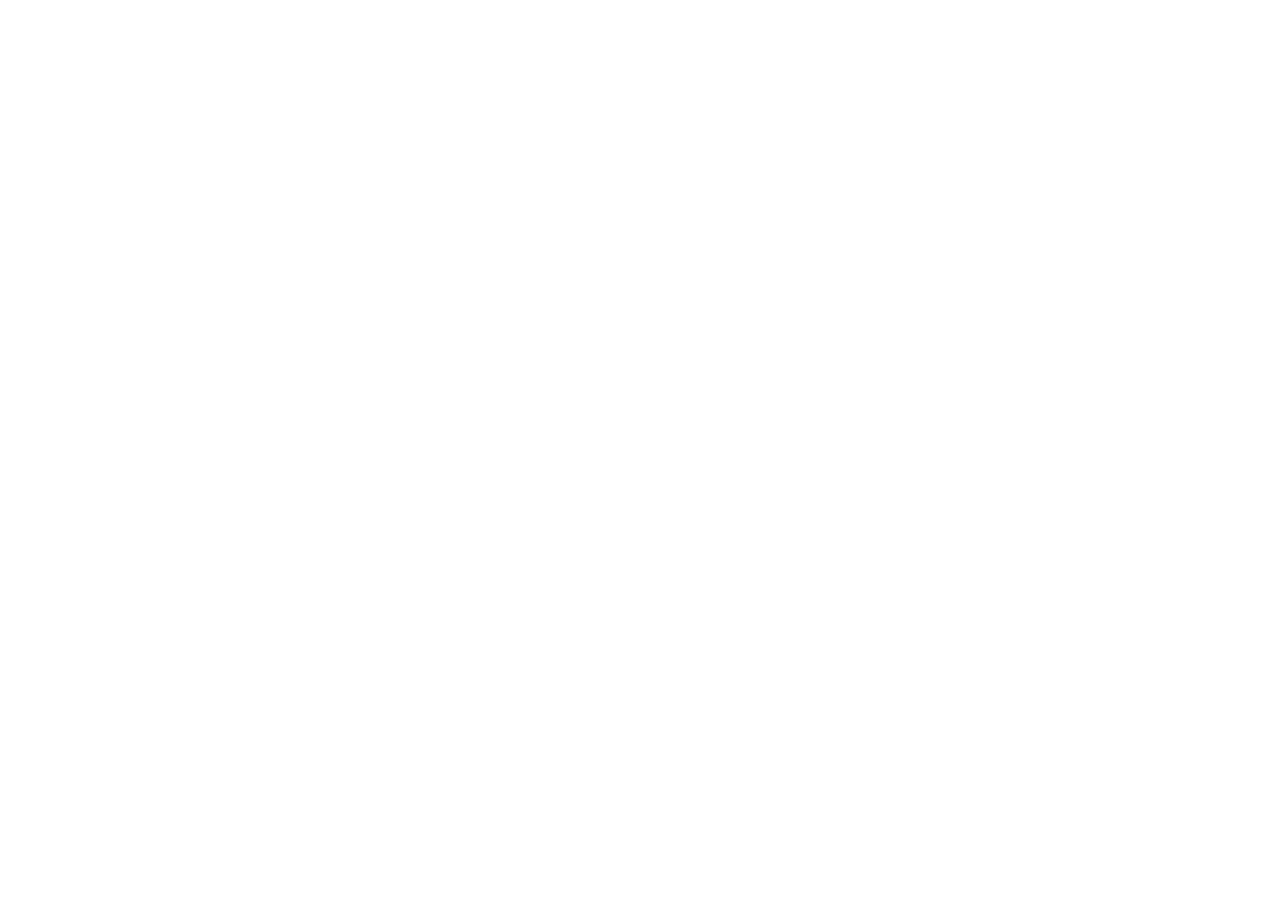
==== about.html @ 2b074020 "Made all less files & index.html file. Semantically marking up html for landing page" ====
<!DOCTYPE html>
<html lang="en">
  <head>
    <meta charset="UTF-8" />
    <meta name="viewport" content="width=device-width, initial-scale=1.0" />
    <meta http-equiv="X-UA-Compatible" content="ie=edge" />
    <title>Document</title>
  </head>
  <body></body>
</html>
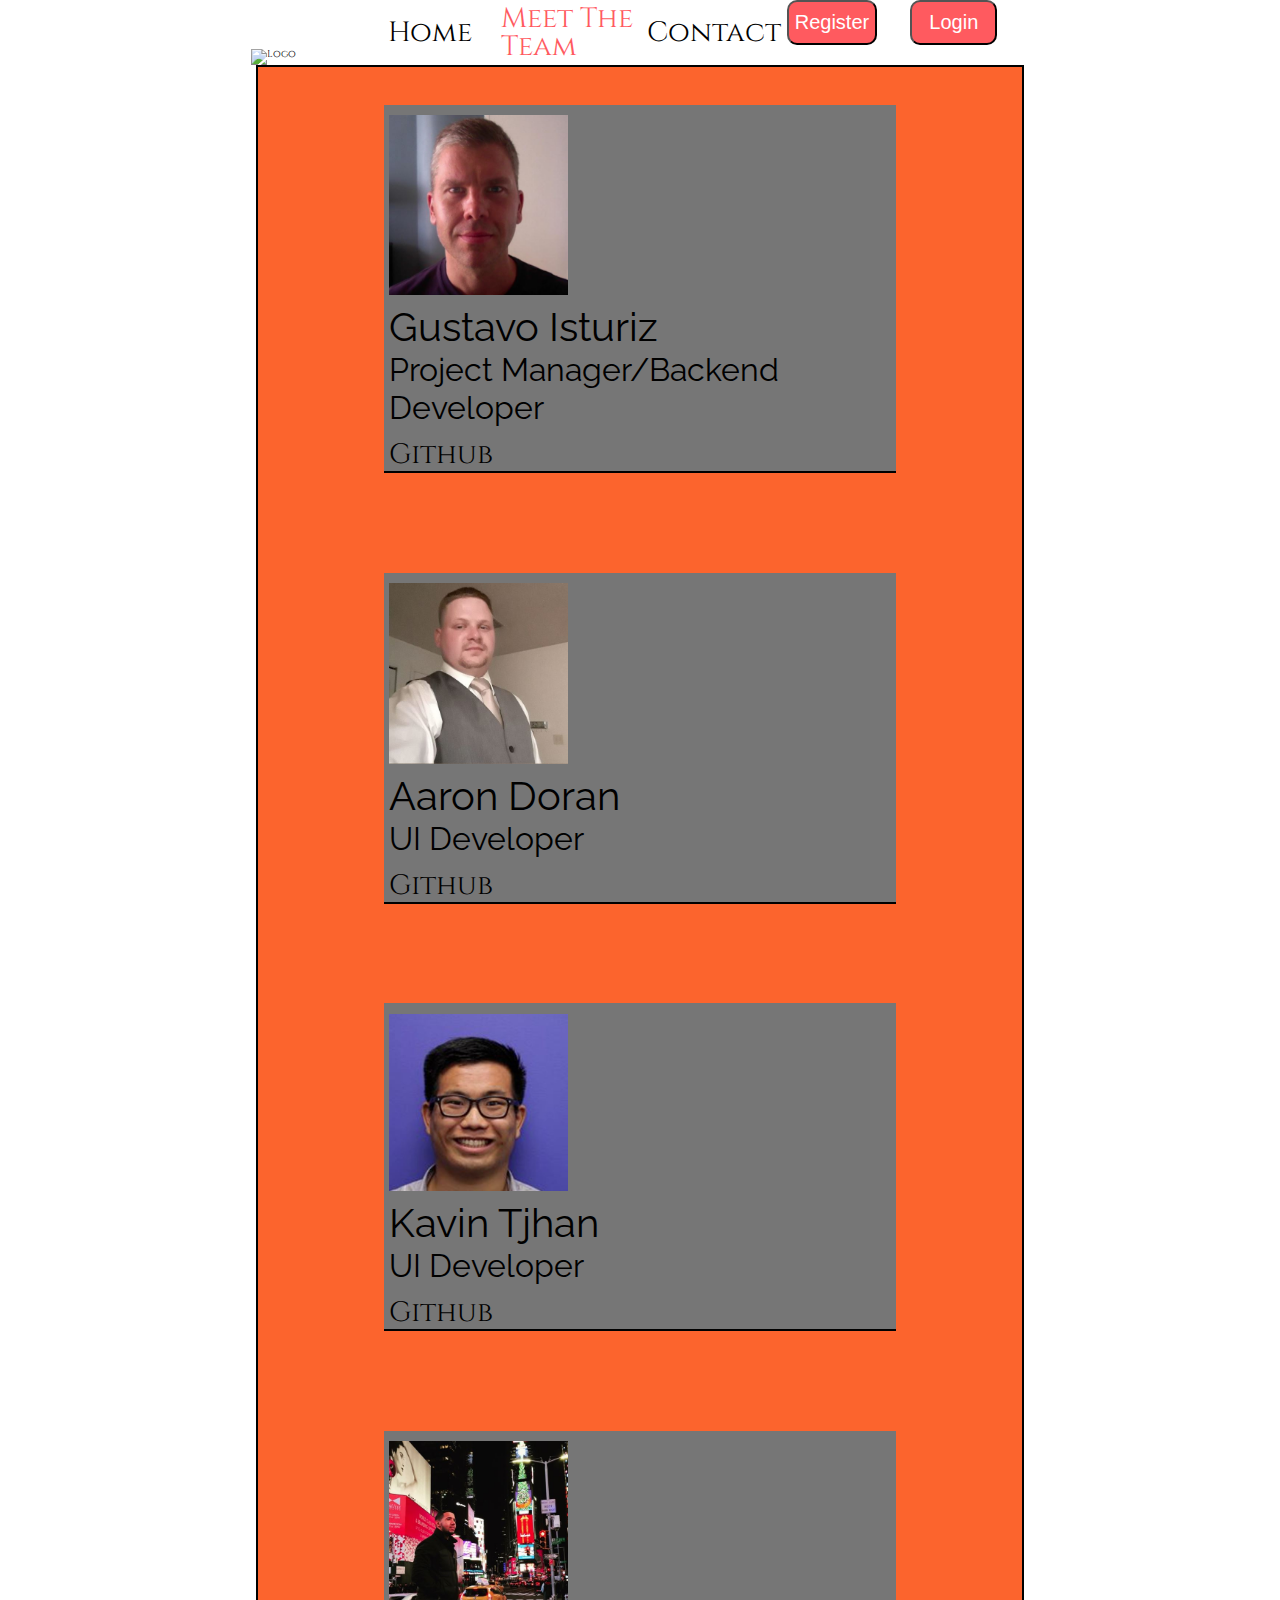
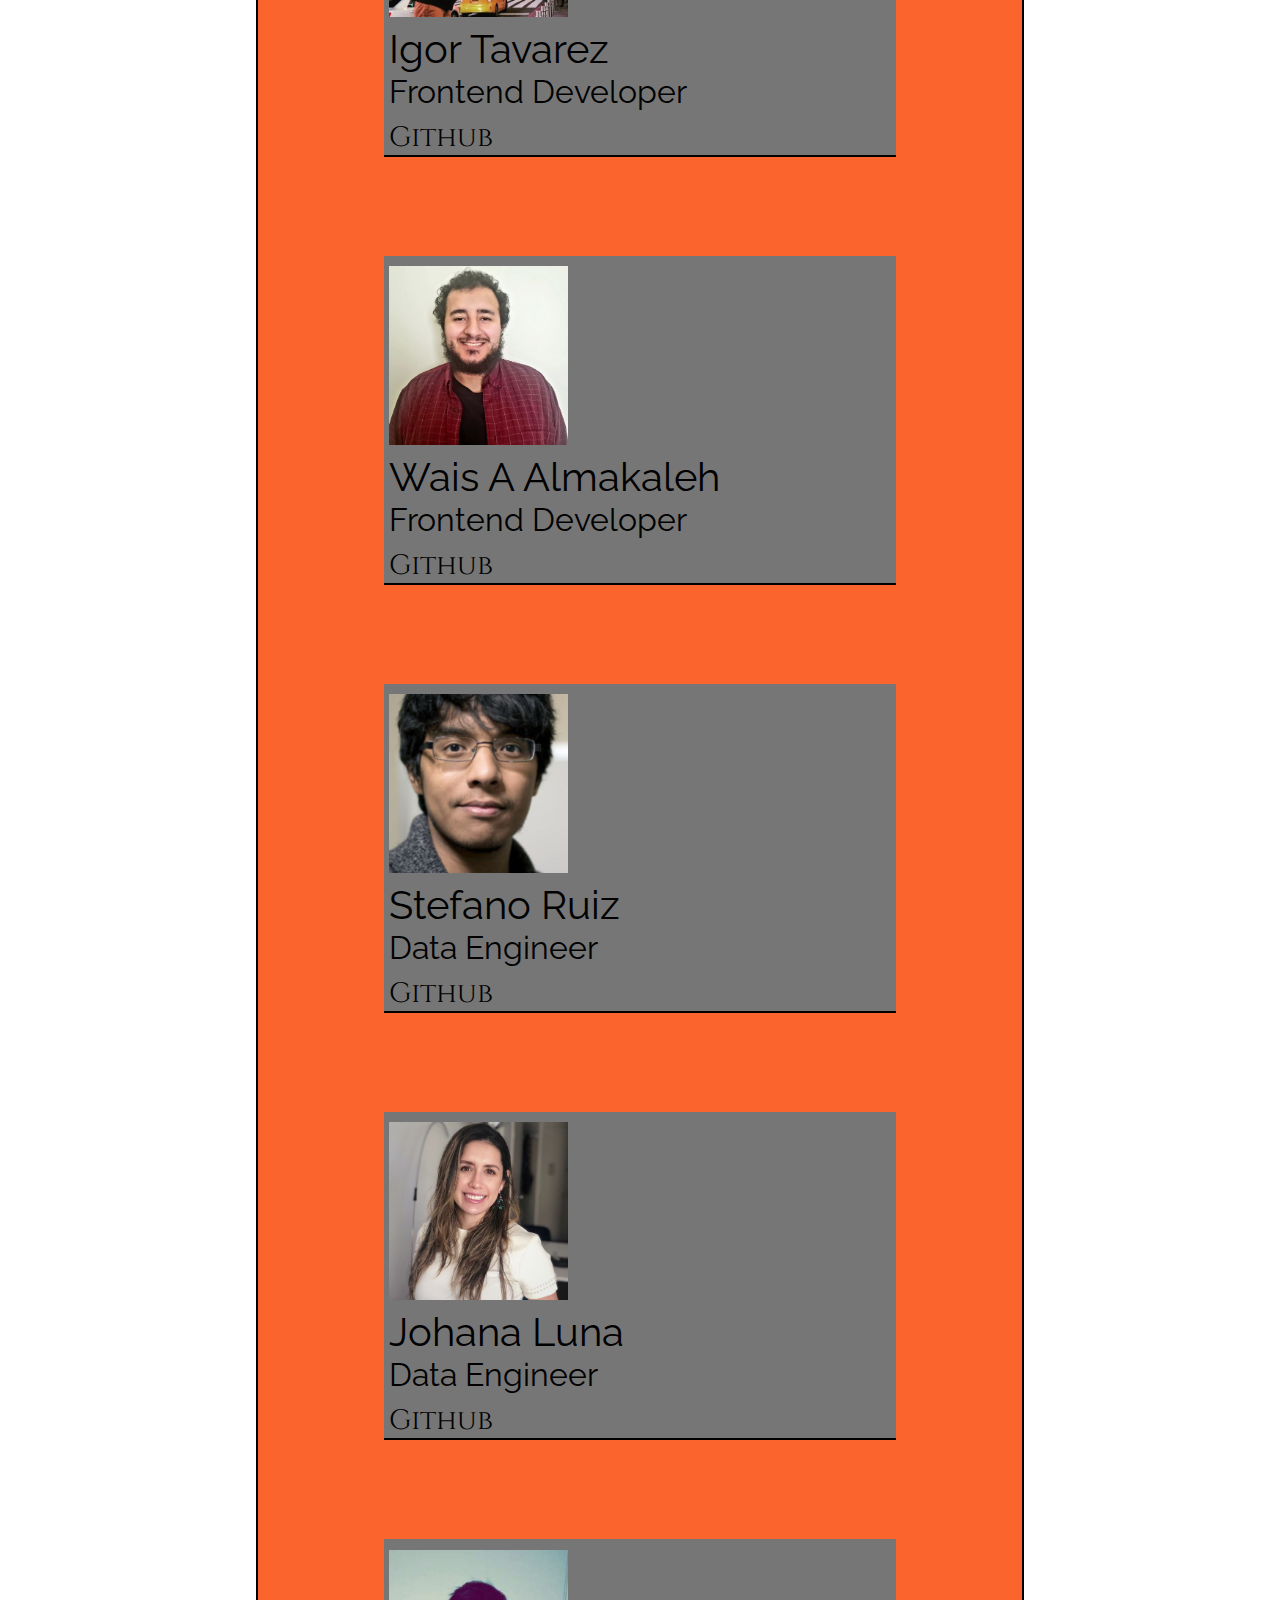
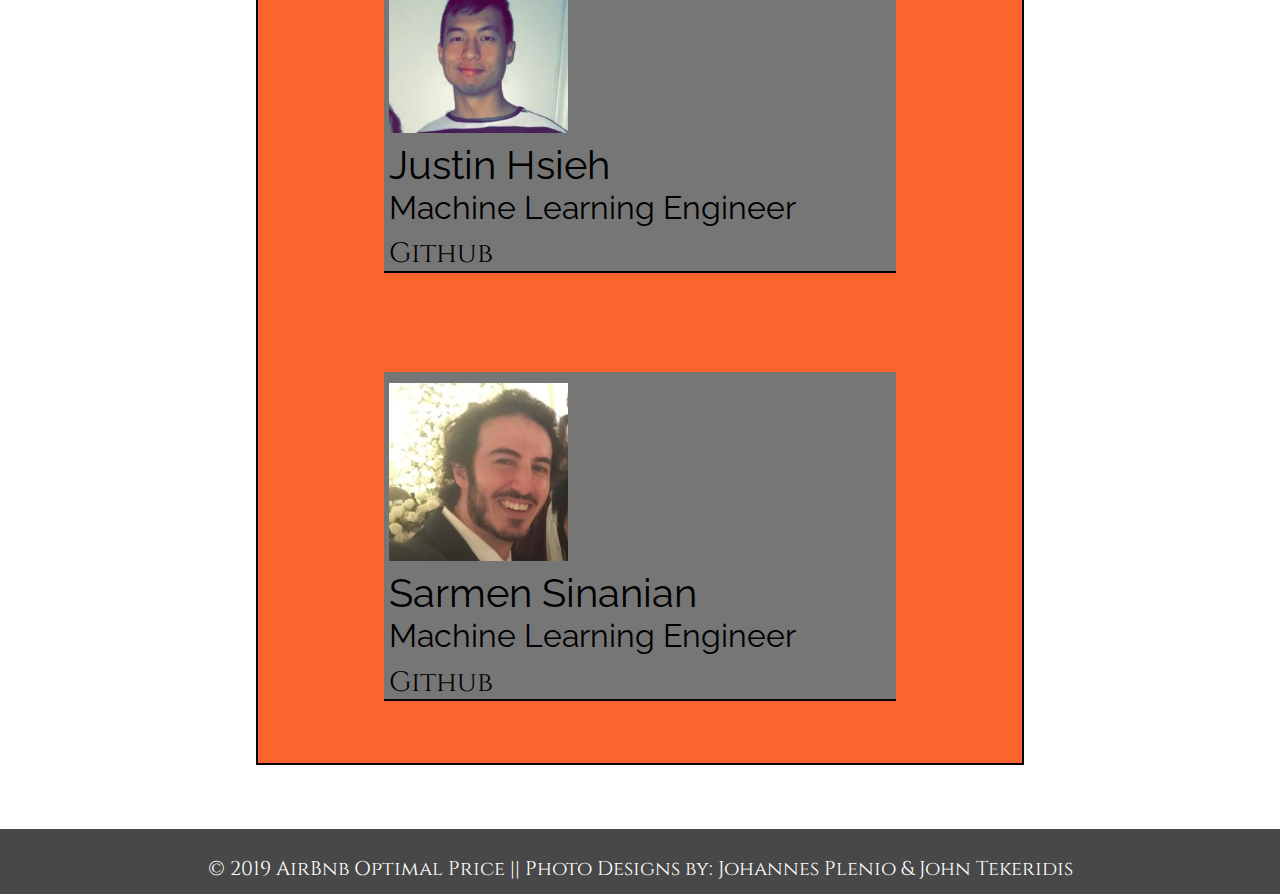
==== commit de7b6ab8: "Finished all pages and styling for pages. Need to do media and get link path from front end for butt" ====
--- a/about.html
+++ b/about.html
@@ -4,7 +4,94 @@
     <meta charset="UTF-8" />
     <meta name="viewport" content="width=device-width, initial-scale=1.0" />
     <meta http-equiv="X-UA-Compatible" content="ie=edge" />
-    <title>Document</title>
+    <script
+      src="https://kit.fontawesome.com/daae417bf2.js"
+      crossorigin="anonymous"
+    ></script>
+    <link
+      href="https://fonts.googleapis.com/css?family=Cinzel|Raleway&display=swap"
+      rel="stylesheet"
+    />
+    <link rel="stylesheet" href="/css/index.css" />
+    <title>Meet The Team</title>
   </head>
-  <body></body>
+  <body>
+    <section class="heading">
+      <div class="logo">
+        <img src="/img/AirBnbLogo.JPG" alt="Logo" class="logoPic" />
+      </div>
+      <nav class="topNav">
+        <a href=".">Home</a>
+        <a class="active" href="about.html">Meet The Team</a>
+        <a href=".contact">Contact</a>
+        <button class="register">Register</button>
+        <button class="login">Login</button>
+      </nav>
+    </section>
+    <section class="team">
+      <div>
+        <img src="/img/profile1.JPG" alt="Project Manager" />
+        <h1>Gustavo Isturiz</h1>
+        <h2>Project Manager/Backend Developer</h2>
+        <i class="fab fa-github" href="https://github.com/gisturiz">Github</i>
+      </div>
+      <div>
+        <img src="/img/profile9.JPG" alt="UI Dev" />
+        <h1>Aaron Doran</h1>
+        <h2>UI Developer</h2>
+        <i class="fab fa-github" href="https://github.com/AJWD92">Github</i>
+      </div>
+      <div>
+        <img src="/img/profile4.JPG" alt="UI Dev" />
+        <h1>Kavin Tjhan</h1>
+        <h2>UI Developer</h2>
+        <i class="fab fa-github" href="https://github.com/ktjhan">Github</i>
+      </div>
+      <div>
+        <img src="/img/profile2.JPG" alt="Frontend Dev" />
+        <h1>Igor Tavarez</h1>
+        <h2>Frontend Developer</h2>
+        <i class="fab fa-github" href="https://github.com/itava0">Github</i>
+      </div>
+      <div>
+        <img src="/img/profile6.JPG" alt="Frontend Dev" />
+        <h1>Wais A Almakaleh</h1>
+        <h2>Frontend Developer</h2>
+        <i class="fab fa-github" href="https://github.com/Wais-A">Github</i>
+      </div>
+      <div>
+        <img src="/img/profile8.JPG" alt="Data Engineer" />
+        <h1>Stefano Ruiz</h1>
+        <h2>Data Engineer</h2>
+        <i class="fab fa-github" href="https://github.com/stefanoruiz"
+          >Github</i
+        >
+      </div>
+      <div>
+        <img src="/img/profile3.JPG" alt="Data Engineer" />
+        <h1>Johana Luna</h1>
+        <h2>Data Engineer</h2>
+        <i class="fab fa-github" href="https://github.com/johanaluna">Github</i>
+      </div>
+      <div>
+        <img src="/img/profile7.JPG" alt="Machine Learning Engineer" />
+        <h1>Justin Hsieh</h1>
+        <h2>Machine Learning Engineer</h2>
+        <i class="fab fa-github" href="https://github.com/justin-hsieh"
+          >Github</i
+        >
+      </div>
+      <div>
+        <img src="/img/profile5.JPG" alt="Machine Learning Engineer" />
+        <h1>Sarmen Sinanian</h1>
+        <h2>Machine Learning Engineer</h2>
+        <i class="fab fa-github" href="https://github.com/SarmenSinanian"
+          >Github</i
+        >
+      </div>
+    </section>
+    <footer> 
+        <p>&#169 2019 AirBnb Optimal Price || Photo Designs by: Johannes Plenio & John Tekeridis</p>
+    </footer>
+  </body>
 </html>
--- a/css/index.css
+++ b/css/index.css
@@ -0,0 +1,479 @@
+/* http://meyerweb.com/eric/tools/css/reset/ 
+   v2.0 | 20110126
+   License: none (public domain)
+*/
+html,
+body,
+div,
+span,
+applet,
+object,
+iframe,
+h1,
+h2,
+h3,
+h4,
+h5,
+h6,
+p,
+blockquote,
+pre,
+a,
+abbr,
+acronym,
+address,
+big,
+cite,
+code,
+del,
+dfn,
+em,
+img,
+ins,
+kbd,
+q,
+s,
+samp,
+small,
+strike,
+strong,
+sub,
+sup,
+tt,
+var,
+b,
+u,
+i,
+center,
+dl,
+dt,
+dd,
+ol,
+ul,
+li,
+fieldset,
+form,
+label,
+legend,
+table,
+caption,
+tbody,
+tfoot,
+thead,
+tr,
+th,
+td,
+article,
+aside,
+canvas,
+details,
+embed,
+figure,
+figcaption,
+footer,
+header,
+hgroup,
+menu,
+nav,
+output,
+ruby,
+section,
+summary,
+time,
+mark,
+audio,
+video {
+  margin: 0;
+  padding: 0;
+  border: 0;
+  font-size: 100%;
+  font: inherit;
+  vertical-align: baseline;
+}
+/* HTML5 display-role reset for older browsers */
+article,
+aside,
+details,
+figcaption,
+figure,
+footer,
+header,
+hgroup,
+menu,
+nav,
+section {
+  display: block;
+}
+body {
+  line-height: 1;
+}
+ol,
+ul {
+  list-style: none;
+}
+blockquote,
+q {
+  quotes: none;
+}
+blockquote:before,
+blockquote:after,
+q:before,
+q:after {
+  content: '';
+  content: none;
+}
+table {
+  border-collapse: collapse;
+  border-spacing: 0;
+}
+* {
+  box-sizing: border-box;
+}
+html {
+  font-size: 62.5%;
+}
+html,
+body {
+  font-family: 'Cinzel', serif;
+}
+h1,
+h2,
+h3,
+h4,
+h5 {
+  font-family: 'Raleway', sans-serif;
+}
+h1 {
+  font-size: 4rem;
+}
+h2 {
+  font-size: 3.2rem;
+  padding-bottom: 10px;
+}
+h4 {
+  font-size: 2.5rem;
+  padding-bottom: 10px;
+}
+p {
+  line-height: 1.5;
+  font-size: 1.6rem;
+  padding-bottom: 10px;
+}
+img {
+  max-width: 100%;
+  height: auto;
+}
+.container {
+  max-width: 800px;
+  width: 100%;
+  margin: 0 auto;
+}
+.heading {
+  max-width: 100%;
+  display: flex;
+}
+.heading .logo {
+  width: 28%;
+  display: flex;
+  justify-content: flex-end;
+  align-items: flex-end;
+}
+.heading .logo .logoPic {
+  width: 30%;
+}
+.heading .topNav {
+  width: 50%;
+  display: flex;
+  align-items: center;
+  justify-content: center;
+  margin-right: 3.5%;
+}
+.heading .topNav a {
+  display: flex;
+  width: 25%;
+  font-size: 2.8rem;
+  color: #000;
+  text-decoration: none;
+  align-items: center;
+  justify-content: center;
+}
+.heading .topNav .active {
+  color: #ff5a5f;
+}
+.heading .topNav button {
+  display: block;
+  background-color: #ff5a5f;
+  margin: 0 1px 20px;
+  cursor: pointer;
+  width: 15%;
+  height: 45px;
+  font-size: 2rem;
+  border-radius: 10px;
+  color: #fff;
+}
+.heading .topNav button:hover {
+  display: block;
+  background-color: #00a699;
+  margin: 0 1px 20px;
+  cursor: pointer;
+  width: 15%;
+  height: 45px;
+  font-size: 2rem;
+  border-radius: 10px;
+  color: #000;
+}
+.heading .topNav .register {
+  margin-right: 5%;
+}
+.heading .topNav .register:hover {
+  margin-right: 5%;
+}
+footer {
+  width: 100%;
+  display: flex;
+  background: #484848;
+  padding: 2% 0 0;
+  justify-content: center;
+}
+footer p {
+  font-size: 2rem;
+  color: #fff;
+}
+.bgImg {
+  display: flex;
+  flex-direction: column;
+  justify-content: flex-end;
+  align-items: center;
+  width: 80vw;
+  height: 80vh;
+  margin: 0 auto;
+  background-image: url(/img/bgImage.jpg);
+  background-repeat: no-repeat;
+}
+.bgImg h2 {
+  font-size: 3.6rem;
+  color: #fff;
+}
+.bgImg p {
+  font-size: 2.4rem;
+  color: #fff;
+}
+.bgImg button {
+  z-index: 100;
+  display: block;
+  background-color: #ff5a5f;
+  margin: 0 1px 20px;
+  cursor: pointer;
+  width: 40%;
+  height: 45px;
+  font-size: 2rem;
+  border-radius: 10px;
+  color: #fff;
+}
+.bgImg button:hover {
+  display: block;
+  background-color: #00a699;
+  margin: 0 1px 20px;
+  cursor: pointer;
+  width: 40%;
+  height: 45px;
+  font-size: 2rem;
+  border-radius: 10px;
+  color: #000;
+}
+.searchBar {
+  width: 80vw;
+  padding: 10% 10% 10%;
+  margin: 25px auto;
+  display: flex;
+  border-bottom: 2px solid #000;
+}
+.searchBar div {
+  display: flex;
+  width: 90%;
+  margin: 1% 1% 1%;
+  flex-direction: column;
+  font-size: 1.8rem;
+}
+.searchBar .where {
+  width: 30%;
+}
+.searchBar .when {
+  width: 20%;
+}
+.searchBar .how {
+  width: 15%;
+}
+.searchBar input {
+  font-size: 2rem;
+  width: 100%;
+}
+.searchBar button {
+  display: block;
+  background-color: #ff5a5f;
+  margin: 0 1px 20px;
+  cursor: pointer;
+  width: 15%;
+  height: 45px;
+  font-size: 2rem;
+  border-radius: 10px;
+  color: #fff;
+  margin: 1.5% 2% 0;
+  flex-direction: row;
+}
+.searchBar button:hover {
+  display: block;
+  background-color: #00a699;
+  margin: 0 1px 20px;
+  cursor: pointer;
+  width: 15%;
+  height: 45px;
+  font-size: 2rem;
+  border-radius: 10px;
+  color: #000;
+  margin: 1.5% 2% 0;
+}
+.review {
+  width: 80vw;
+  display: flex;
+  margin: 0 auto;
+}
+.review .reviewPhoto {
+  width: 50%;
+}
+.review h2 {
+  font-size: 3.2rem;
+  margin: 2% 0 2%;
+}
+.review h3 {
+  font-size: 2.4rem;
+  margin-bottom: 2%;
+}
+.review p {
+  font-size: 1.8rem;
+  width: 54%;
+}
+.testimonial {
+  width: 80vw;
+  display: flex;
+  margin: 0 auto;
+  border-top: 2px solid #000;
+  border-bottom: 2px solid #000;
+  flex-wrap: wrap;
+}
+.testimonial .one {
+  width: 90%;
+  display: flex;
+  align-items: flex-start;
+  flex-direction: column;
+  margin: 1% 5% 1%;
+  padding: 5% 0 5%;
+}
+.testimonial .one img {
+  width: 20%;
+  border-radius: 50%;
+}
+.testimonial .one h2 {
+  width: 60%;
+  margin-top: -8%;
+  margin-left: 22%;
+}
+.testimonial .one p {
+  width: 30%;
+  margin-left: 22%;
+}
+.testimonial .two {
+  width: 90%;
+  display: flex;
+  align-items: flex-end;
+  margin: 1% 0% 1%;
+  padding: 5% 0 5%;
+  flex-direction: column;
+}
+.testimonial .two img {
+  width: 20%;
+  border-radius: 50%;
+}
+.testimonial .two h2 {
+  width: 30%;
+  margin-top: -8%;
+  margin-right: 18.25%;
+}
+.testimonial .two p {
+  width: 30%;
+  margin-right: 18%;
+}
+.testimonial .three {
+  width: 90%;
+  display: flex;
+  align-items: flex-start;
+  flex-direction: column;
+  margin: 1% 5% 1%;
+  padding: 5% 0 5%;
+}
+.testimonial .three img {
+  width: 20%;
+  border-radius: 50%;
+}
+.testimonial .three h2 {
+  width: 60%;
+  margin-top: -8%;
+  margin-left: 22%;
+}
+.testimonial .three p {
+  width: 30%;
+  margin-left: 22%;
+}
+.testimonial img {
+  width: 40%;
+}
+#contact {
+  width: 80vw;
+  font-size: 2rem;
+  margin: 2% auto 5%;
+  line-height: 2;
+}
+#contact a {
+  text-decoration: none;
+  color: #00a699;
+}
+#contact a:hover {
+  text-decoration: none;
+  color: #ff5a5f;
+}
+.team {
+  width: 60vw;
+  display: flex;
+  flex-direction: column;
+  justify-content: center;
+  align-items: center;
+  margin: 0 20% 5%;
+  border: 2px solid #000;
+  background-color: #fc642d;
+}
+.team div {
+  width: 40vw;
+  margin: 5% 0 8%;
+  border-bottom: 2px solid black;
+  background-color: #767676;
+  line-height: 1.2;
+}
+.team div h1 {
+  margin-left: 1%;
+}
+.team div h2 {
+  margin-left: 1%;
+}
+.team img {
+  width: 35%;
+  margin: 2% 1% 1%;
+}
+.team i {
+  font-size: 2.8rem;
+  cursor: pointer;
+  margin-bottom: 2%;
+  margin-left: 1%;
+}
+.team i:hover {
+  color: #ff5a5f;
+}
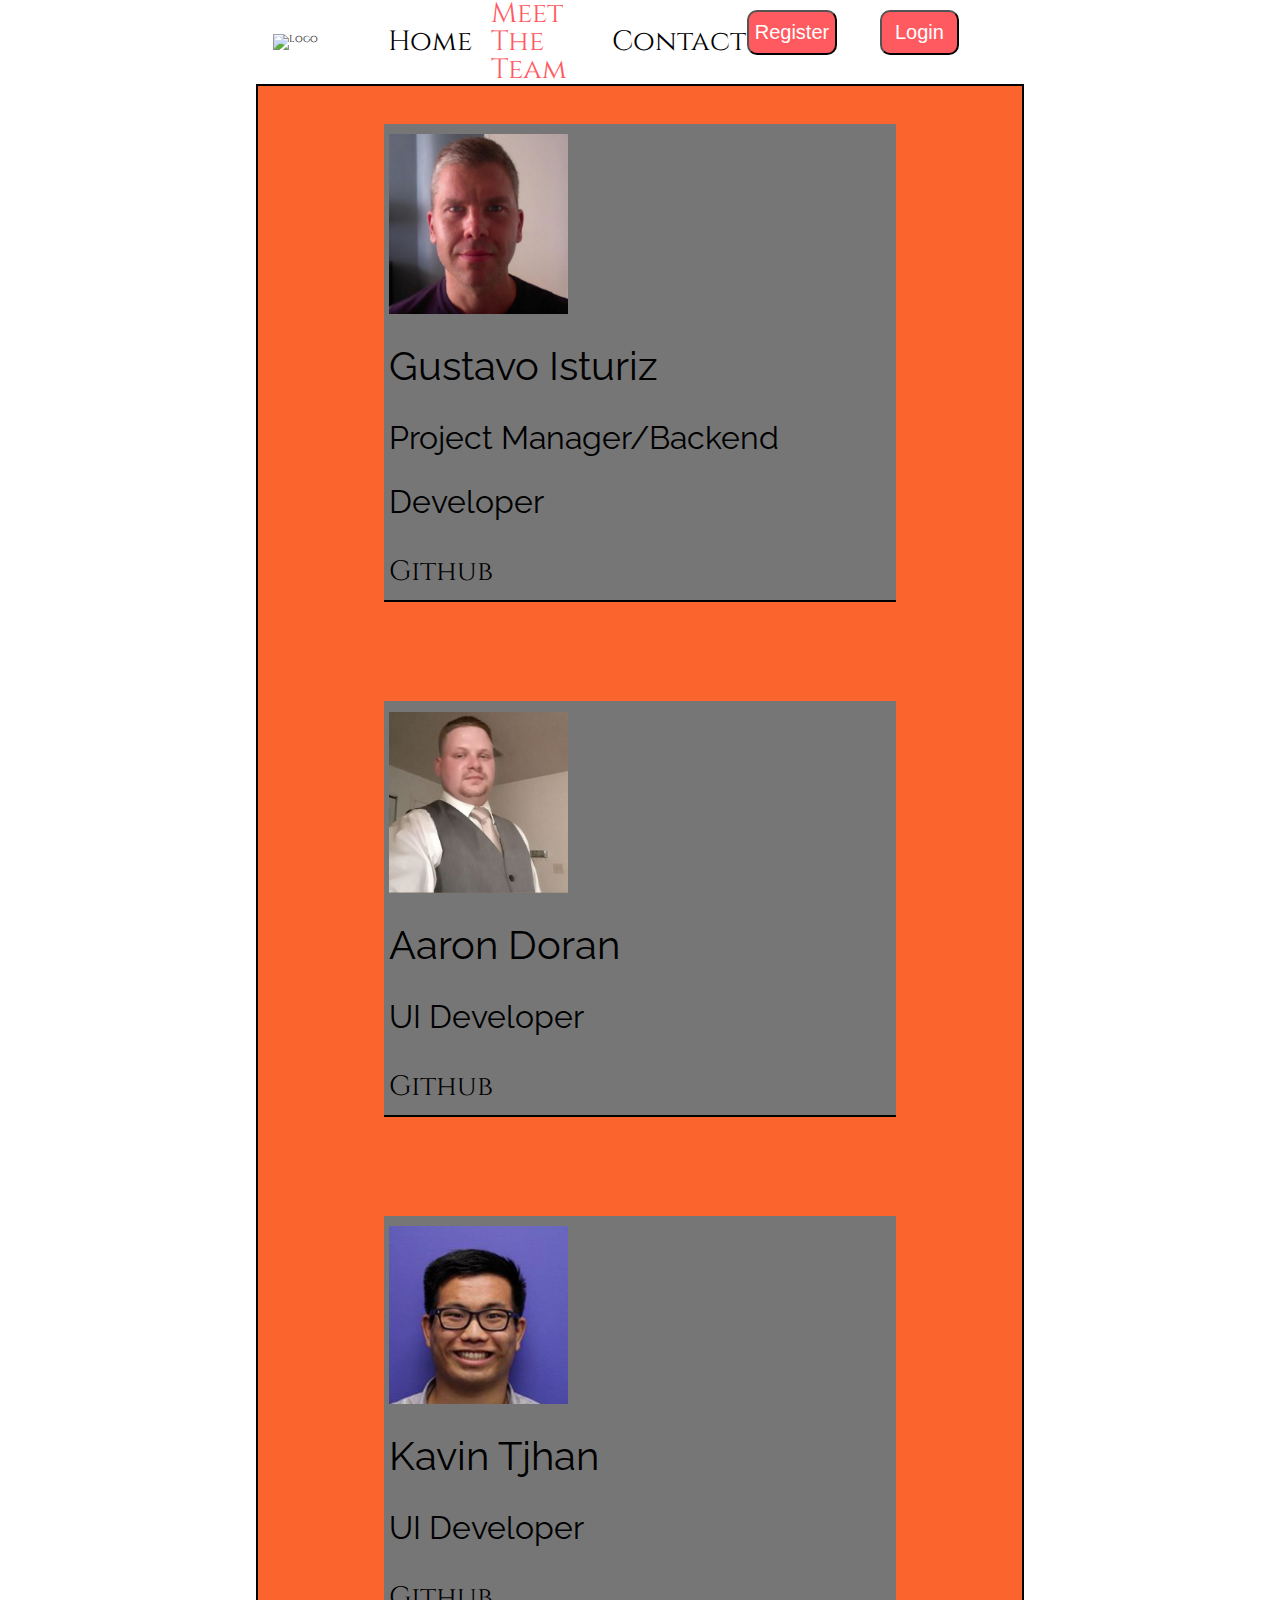
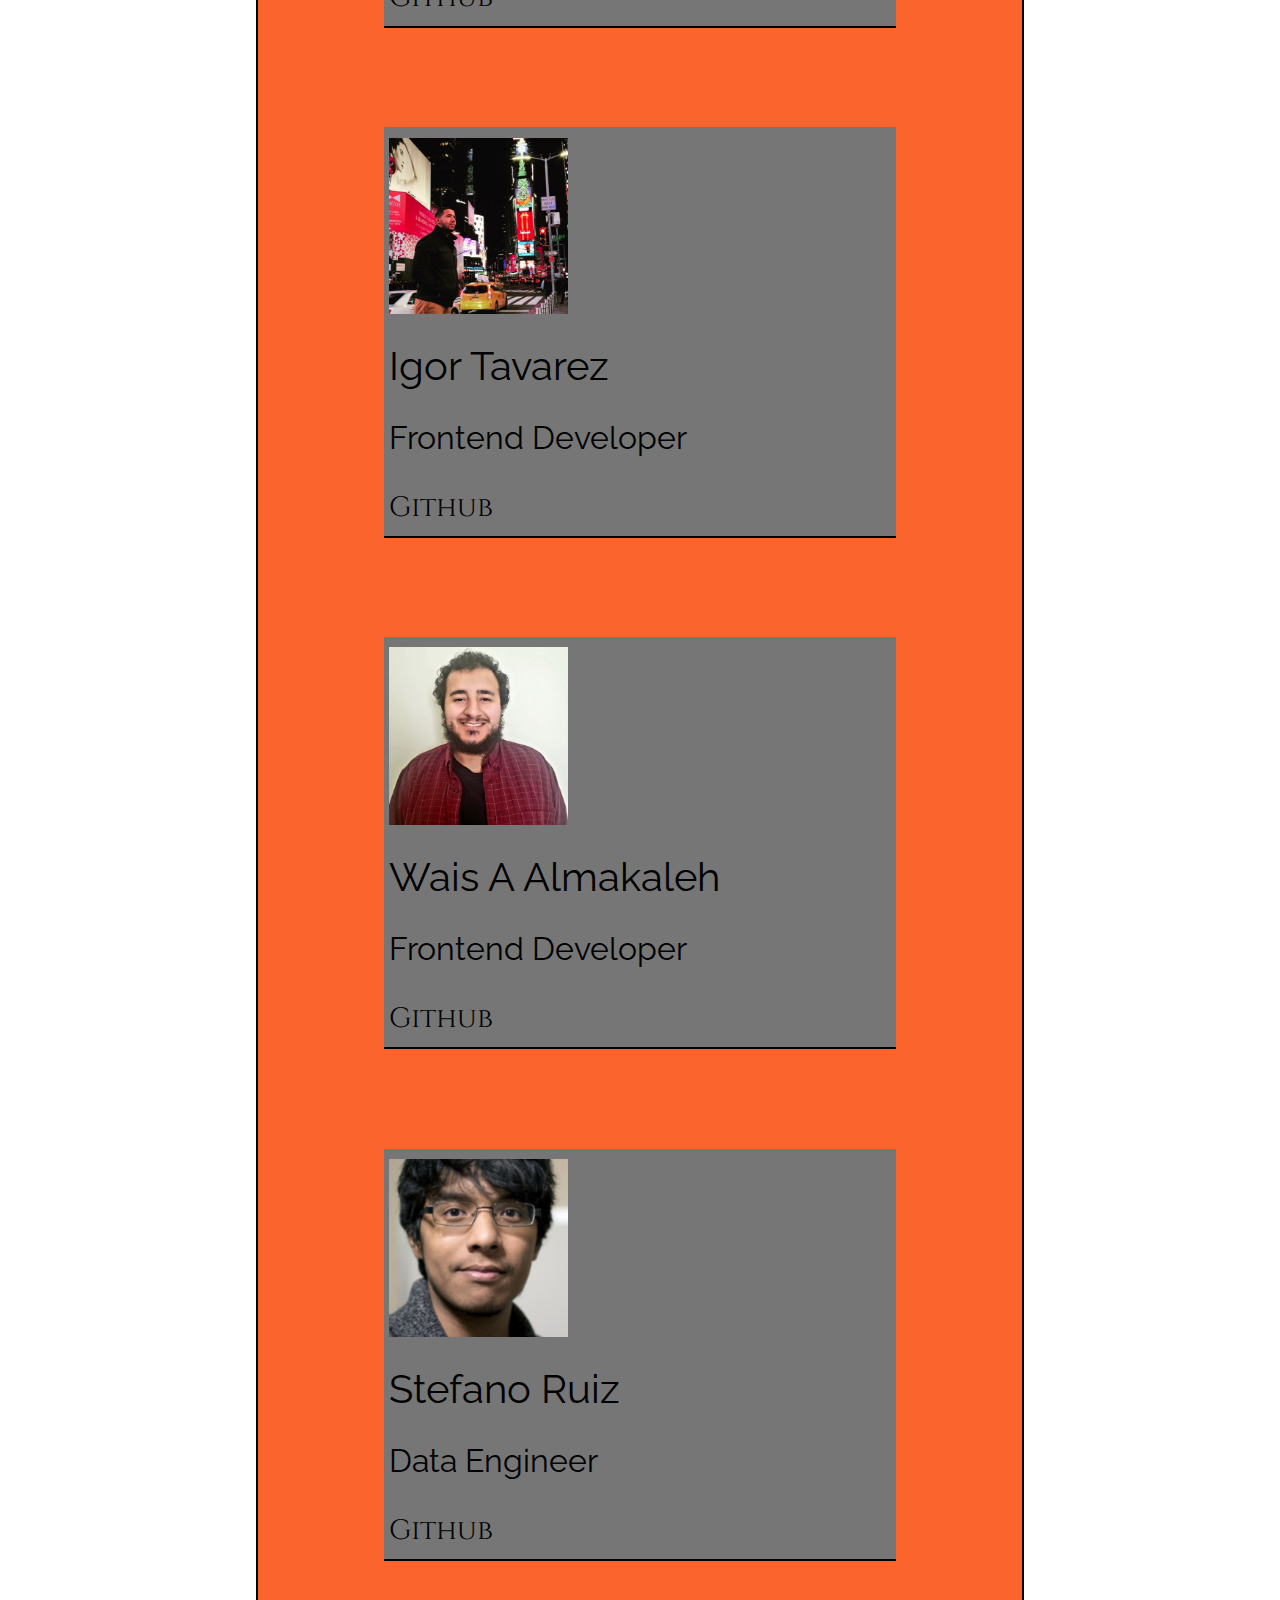
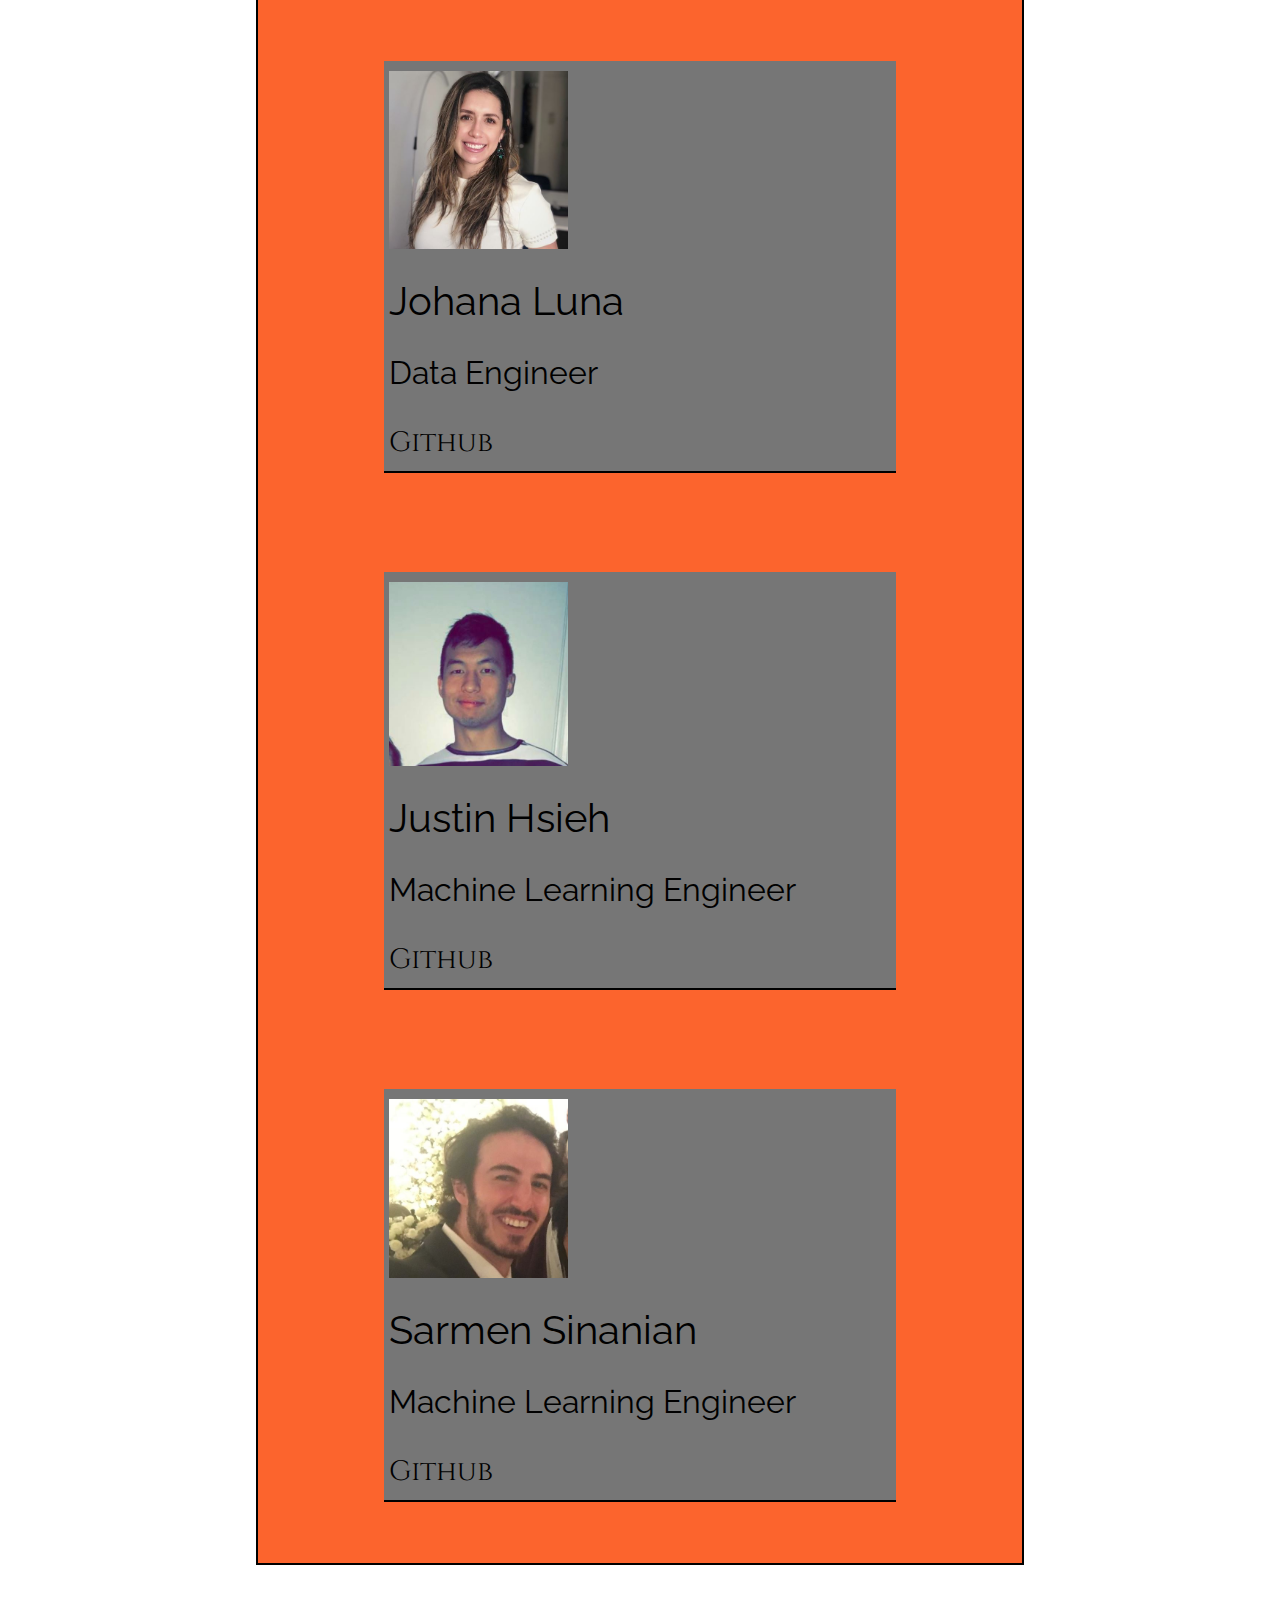
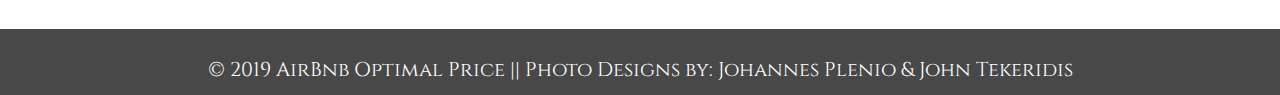
==== commit 40a2926c: "Finished all media queries. Completed home page and about us page. Need links from frontend for butt" ====
--- a/about.html
+++ b/about.html
@@ -17,10 +17,11 @@
   </head>
   <body>
     <section class="heading">
-      <div class="logo">
-        <img src="/img/AirBnbLogo.JPG" alt="Logo" class="logoPic" />
-      </div>
-      <nav class="topNav">
+      
+      <nav class="topNavAbout">
+          <div class="logo">
+              <img src="/img/AirBnbLogo.JPG" alt="Logo" class="logoPic" />
+            </div>
         <a href=".">Home</a>
         <a class="active" href="about.html">Meet The Team</a>
         <a href=".contact">Contact</a>
--- a/css/index.css
+++ b/css/index.css
@@ -169,8 +169,13 @@
   margin: 0 auto;
 }
 .heading {
-  max-width: 100%;
-  display: flex;
+  width: 100%;
+  display: flex;
+}
+@media (max-width: 500px) {
+  .heading {
+    width: 75%;
+  }
 }
 .heading .logo {
   width: 28%;
@@ -181,12 +186,25 @@
 .heading .logo .logoPic {
   width: 30%;
 }
+@media (max-width: 500px) {
+  .heading .logo .logoPic {
+    display: none;
+  }
+}
 .heading .topNav {
-  width: 50%;
+  width: 60%;
   display: flex;
   align-items: center;
   justify-content: center;
-  margin-right: 3.5%;
+}
+@media (max-width: 500px) {
+  .heading .topNav {
+    width: 90%;
+    flex-direction: column;
+    justify-content: center;
+    align-items: center;
+    margin: 0 auto;
+  }
 }
 .heading .topNav a {
   display: flex;
@@ -197,6 +215,14 @@
   align-items: center;
   justify-content: center;
 }
+@media (max-width: 500px) {
+  .heading .topNav a {
+    font-size: 1.8rem;
+    line-height: 2;
+    width: 58%;
+    margin: 0 auto;
+  }
+}
 .heading .topNav .active {
   color: #ff5a5f;
 }
@@ -222,11 +248,119 @@
   border-radius: 10px;
   color: #000;
 }
+@media (max-width: 500px) {
+  .heading .topNav button {
+    width: 50%;
+  }
+}
 .heading .topNav .register {
   margin-right: 5%;
 }
 .heading .topNav .register:hover {
   margin-right: 5%;
+}
+@media (max-width: 500px) {
+  .heading .topNav .register {
+    margin: 2% auto;
+  }
+}
+.heading {
+  width: 100%;
+  display: flex;
+}
+@media (max-width: 500px) {
+  .heading {
+    width: 75%;
+  }
+}
+.heading .logo {
+  width: 50%;
+  display: flex;
+  justify-content: flex-end;
+  align-items: flex-end;
+}
+.heading .logo .logoPic {
+  width: 40%;
+  align-items: center;
+}
+@media (max-width: 500px) {
+  .heading .logo .logoPic {
+    display: none;
+  }
+}
+.heading .topNavAbout {
+  width: 65%;
+  display: flex;
+  align-items: center;
+  justify-content: center;
+  margin-left: 10%;
+}
+@media (max-width: 500px) {
+  .heading .topNavAbout {
+    width: 98%;
+    flex-direction: column;
+    justify-content: center;
+    align-items: center;
+    margin-left: 35.5%;
+  }
+}
+.heading .topNavAbout a {
+  display: flex;
+  width: 25%;
+  font-size: 2.8rem;
+  color: #000;
+  text-decoration: none;
+  align-items: center;
+  justify-content: center;
+}
+@media (max-width: 500px) {
+  .heading .topNavAbout a {
+    font-size: 1.8rem;
+    line-height: 2;
+    width: 58%;
+    margin: 0 auto;
+  }
+}
+.heading .topNavAbout .active {
+  color: #ff5a5f;
+}
+.heading .topNavAbout button {
+  display: block;
+  background-color: #ff5a5f;
+  margin: 0 1px 20px;
+  cursor: pointer;
+  width: 15%;
+  height: 45px;
+  font-size: 2rem;
+  border-radius: 10px;
+  color: #fff;
+}
+.heading .topNavAbout button:hover {
+  display: block;
+  background-color: #00a699;
+  margin: 0 1px 20px;
+  cursor: pointer;
+  width: 15%;
+  height: 45px;
+  font-size: 2rem;
+  border-radius: 10px;
+  color: #000;
+}
+@media (max-width: 500px) {
+  .heading .topNavAbout button {
+    width: 50%;
+  }
+}
+.heading .topNavAbout .register {
+  margin-right: 5%;
+}
+.heading .topNavAbout .register:hover {
+  margin-right: 5%;
+}
+@media (max-width: 500px) {
+  .heading .topNavAbout .register {
+    margin: 2% auto;
+  }
 }
 footer {
   width: 100%;
@@ -238,6 +372,11 @@
 footer p {
   font-size: 2rem;
   color: #fff;
+}
+@media (max-width: 500px) {
+  footer p {
+    font-size: 1.4rem;
+  }
 }
 .bgImg {
   display: flex;
@@ -250,13 +389,32 @@
   background-image: url(/img/bgImage.jpg);
   background-repeat: no-repeat;
 }
+@media (max-width: 500px) {
+  .bgImg {
+    width: 90vw;
+    height: 70vh;
+    background-position-x: center;
+    background-position-y: center;
+  }
+}
 .bgImg h2 {
   font-size: 3.6rem;
   color: #fff;
 }
+@media (max-width: 500px) {
+  .bgImg h2 {
+    font-size: 2.8rem;
+  }
+}
 .bgImg p {
   font-size: 2.4rem;
   color: #fff;
+}
+@media (max-width: 500px) {
+  .bgImg p {
+    width: 60%;
+    font-size: 1.8rem;
+  }
 }
 .bgImg button {
   z-index: 100;
@@ -288,6 +446,11 @@
   display: flex;
   border-bottom: 2px solid #000;
 }
+@media (max-width: 500px) {
+  .searchBar {
+    flex-direction: column;
+  }
+}
 .searchBar div {
   display: flex;
   width: 90%;
@@ -298,11 +461,26 @@
 .searchBar .where {
   width: 30%;
 }
+@media (max-width: 500px) {
+  .searchBar .where {
+    width: 70%;
+  }
+}
 .searchBar .when {
   width: 20%;
 }
+@media (max-width: 500px) {
+  .searchBar .when {
+    width: 70%;
+  }
+}
 .searchBar .how {
   width: 15%;
+}
+@media (max-width: 500px) {
+  .searchBar .how {
+    width: 70%;
+  }
 }
 .searchBar input {
   font-size: 2rem;
@@ -321,6 +499,11 @@
   margin: 1.5% 2% 0;
   flex-direction: row;
 }
+@media (max-width: 500px) {
+  .searchBar button {
+    width: 50%;
+  }
+}
 .searchBar button:hover {
   display: block;
   background-color: #00a699;
@@ -338,6 +521,11 @@
   display: flex;
   margin: 0 auto;
 }
+@media (max-width: 500px) {
+  .review {
+    flex-direction: column;
+  }
+}
 .review .reviewPhoto {
   width: 50%;
 }
@@ -345,13 +533,28 @@
   font-size: 3.2rem;
   margin: 2% 0 2%;
 }
+@media (max-width: 500px) {
+  .review h2 {
+    font-size: 2.4rem;
+  }
+}
 .review h3 {
   font-size: 2.4rem;
   margin-bottom: 2%;
 }
+@media (max-width: 500px) {
+  .review h3 {
+    font-size: 1.8rem;
+  }
+}
 .review p {
   font-size: 1.8rem;
   width: 54%;
+}
+@media (max-width: 500px) {
+  .review p {
+    font-size: 1.4rem;
+  }
 }
 .testimonial {
   width: 80vw;
@@ -361,6 +564,11 @@
   border-bottom: 2px solid #000;
   flex-wrap: wrap;
 }
+@media (max-width: 500px) {
+  .testimonial {
+    width: 90vw;
+  }
+}
 .testimonial .one {
   width: 90%;
   display: flex;
@@ -373,14 +581,33 @@
   width: 20%;
   border-radius: 50%;
 }
+@media (max-width: 500px) {
+  .testimonial .one img {
+    width: 40%;
+  }
+}
 .testimonial .one h2 {
   width: 60%;
   margin-top: -8%;
   margin-left: 22%;
 }
+@media (max-width: 500px) {
+  .testimonial .one h2 {
+    font-size: 2.8rem;
+    margin-top: -15%;
+    margin-left: 42%;
+  }
+}
 .testimonial .one p {
   width: 30%;
   margin-left: 22%;
+}
+@media (max-width: 500px) {
+  .testimonial .one p {
+    font-size: 1.6rem;
+    width: 75%;
+    margin-left: 42%;
+  }
 }
 .testimonial .two {
   width: 90%;
@@ -394,14 +621,35 @@
   width: 20%;
   border-radius: 50%;
 }
+@media (max-width: 500px) {
+  .testimonial .two img {
+    width: 40%;
+  }
+}
 .testimonial .two h2 {
   width: 30%;
   margin-top: -8%;
   margin-right: 18.25%;
 }
+@media (max-width: 500px) {
+  .testimonial .two h2 {
+    font-size: 2.8rem;
+    margin-top: -15%;
+    margin-right: 65%;
+    justify-content: flex-end;
+    align-items: flex-end;
+  }
+}
 .testimonial .two p {
   width: 30%;
   margin-right: 18%;
+}
+@media (max-width: 500px) {
+  .testimonial .two p {
+    font-size: 1.6rem;
+    width: 75%;
+    margin-right: 20%;
+  }
 }
 .testimonial .three {
   width: 90%;
@@ -415,14 +663,33 @@
   width: 20%;
   border-radius: 50%;
 }
+@media (max-width: 500px) {
+  .testimonial .three img {
+    width: 40%;
+  }
+}
 .testimonial .three h2 {
   width: 60%;
   margin-top: -8%;
   margin-left: 22%;
 }
+@media (max-width: 500px) {
+  .testimonial .three h2 {
+    font-size: 2.8rem;
+    margin-top: -15%;
+    margin-left: 42%;
+  }
+}
 .testimonial .three p {
   width: 30%;
   margin-left: 22%;
+}
+@media (max-width: 500px) {
+  .testimonial .three p {
+    font-size: 1.6rem;
+    width: 75%;
+    margin-left: 42%;
+  }
 }
 .testimonial img {
   width: 40%;
@@ -451,12 +718,25 @@
   border: 2px solid #000;
   background-color: #fc642d;
 }
+@media (max-width: 500px) {
+  .team {
+    width: 90vw;
+    margin: 0 auto;
+    justify-content: center;
+    align-items: center;
+  }
+}
 .team div {
   width: 40vw;
   margin: 5% 0 8%;
   border-bottom: 2px solid black;
   background-color: #767676;
-  line-height: 1.2;
+  line-height: 2;
+}
+@media (max-width: 500px) {
+  .team div {
+    width: 70vw;
+  }
 }
 .team div h1 {
   margin-left: 1%;
@@ -468,6 +748,11 @@
   width: 35%;
   margin: 2% 1% 1%;
 }
+@media (max-width: 500px) {
+  .team img {
+    width: 50%;
+  }
+}
 .team i {
   font-size: 2.8rem;
   cursor: pointer;
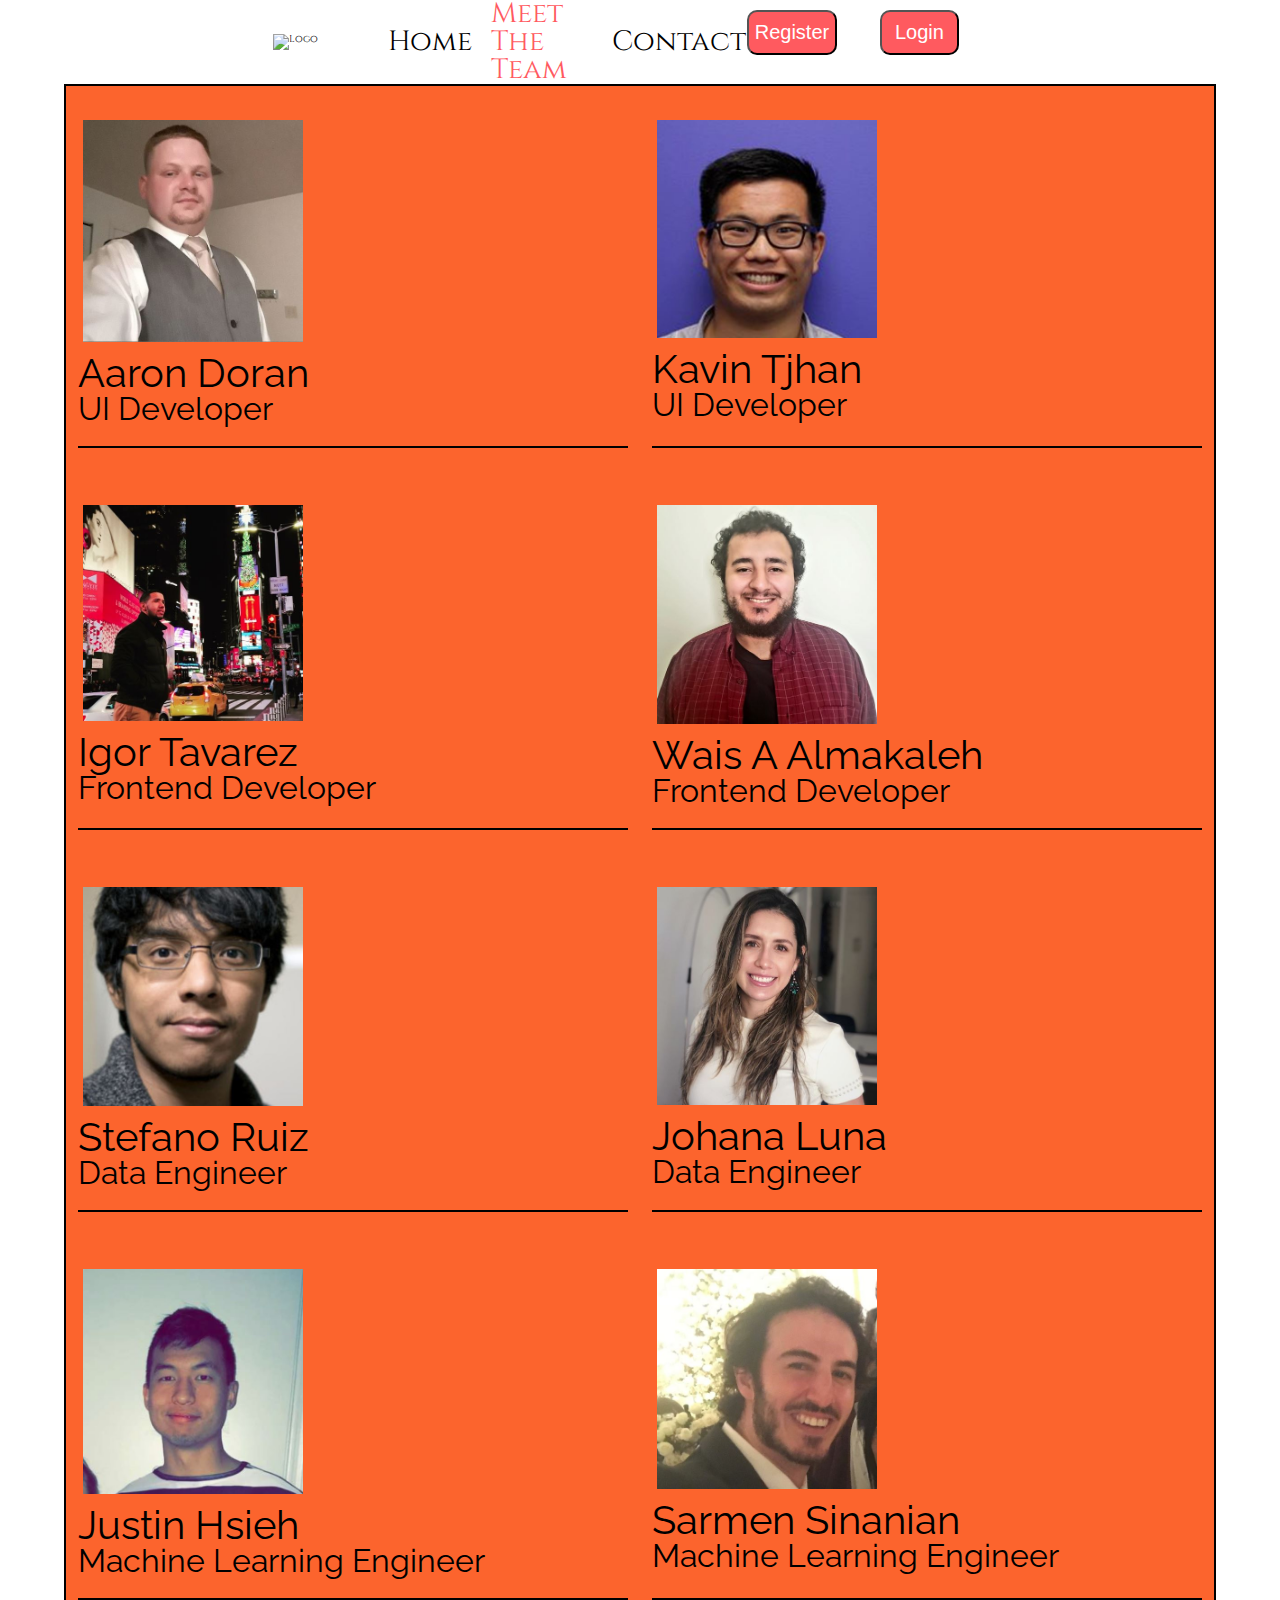
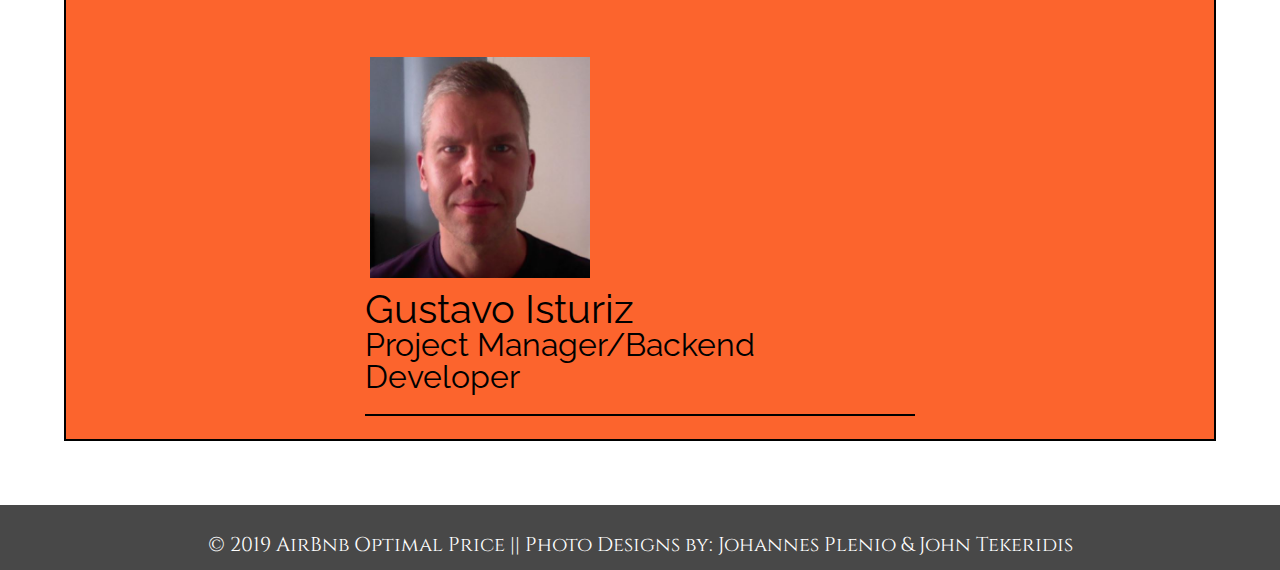
==== commit d0f7e84a: "Finished all layouts with media queries. Added actual content to the home page instead of lorem text" ====
--- a/about.html
+++ b/about.html
@@ -16,7 +16,7 @@
     <title>Meet The Team</title>
   </head>
   <body>
-    <section class="heading">
+    <section class="headingAbout">
       
       <nav class="topNavAbout">
           <div class="logo">
@@ -30,65 +30,65 @@
       </nav>
     </section>
     <section class="team">
-      <div>
-        <img src="/img/profile1.JPG" alt="Project Manager" />
-        <h1>Gustavo Isturiz</h1>
-        <h2>Project Manager/Backend Developer</h2>
-        <i class="fab fa-github" href="https://github.com/gisturiz">Github</i>
-      </div>
-      <div>
+      
+      <div class="teamBox">
         <img src="/img/profile9.JPG" alt="UI Dev" />
         <h1>Aaron Doran</h1>
         <h2>UI Developer</h2>
-        <i class="fab fa-github" href="https://github.com/AJWD92">Github</i>
+        <i class="fab fa-github" href="https://github.com/AJWD92"></i>
       </div>
-      <div>
+      <div class="teamBox">
         <img src="/img/profile4.JPG" alt="UI Dev" />
         <h1>Kavin Tjhan</h1>
         <h2>UI Developer</h2>
-        <i class="fab fa-github" href="https://github.com/ktjhan">Github</i>
+        <i class="fab fa-github" href="https://github.com/ktjhan"></i>
       </div>
-      <div>
+      <div class="teamBox">
         <img src="/img/profile2.JPG" alt="Frontend Dev" />
         <h1>Igor Tavarez</h1>
         <h2>Frontend Developer</h2>
-        <i class="fab fa-github" href="https://github.com/itava0">Github</i>
+        <i class="fab fa-github" href="https://github.com/itava0"></i>
       </div>
-      <div>
+      <div class="teamBox">
         <img src="/img/profile6.JPG" alt="Frontend Dev" />
         <h1>Wais A Almakaleh</h1>
         <h2>Frontend Developer</h2>
-        <i class="fab fa-github" href="https://github.com/Wais-A">Github</i>
+        <i class="fab fa-github" href="https://github.com/Wais-A"></i>
       </div>
-      <div>
+      <div class="teamBox">
         <img src="/img/profile8.JPG" alt="Data Engineer" />
         <h1>Stefano Ruiz</h1>
         <h2>Data Engineer</h2>
         <i class="fab fa-github" href="https://github.com/stefanoruiz"
-          >Github</i
+          ></i
         >
       </div>
-      <div>
+      <div class="teamBox">
         <img src="/img/profile3.JPG" alt="Data Engineer" />
         <h1>Johana Luna</h1>
         <h2>Data Engineer</h2>
-        <i class="fab fa-github" href="https://github.com/johanaluna">Github</i>
+        <i class="fab fa-github" href="https://github.com/johanaluna"></i>
       </div>
-      <div>
+      <div class="teamBox">
         <img src="/img/profile7.JPG" alt="Machine Learning Engineer" />
         <h1>Justin Hsieh</h1>
         <h2>Machine Learning Engineer</h2>
         <i class="fab fa-github" href="https://github.com/justin-hsieh"
-          >Github</i
+          ></i
         >
       </div>
-      <div>
+      <div class="teamBox">
         <img src="/img/profile5.JPG" alt="Machine Learning Engineer" />
         <h1>Sarmen Sinanian</h1>
         <h2>Machine Learning Engineer</h2>
         <i class="fab fa-github" href="https://github.com/SarmenSinanian"
-          >Github</i
-        >
+          ></i>
+      </div>
+      <div class="PM">
+        <img src="/img/profile1.JPG" alt="Project Manager" />
+        <h1>Gustavo Isturiz</h1>
+        <h2>Project Manager/Backend Developer</h2>
+        <i class="fab fa-github" href="https://github.com/gisturiz"></i>
       </div>
     </section>
     <footer> 
--- a/css/index.css
+++ b/css/index.css
@@ -174,17 +174,18 @@
 }
 @media (max-width: 500px) {
   .heading {
-    width: 75%;
+    width: 80%;
   }
 }
 .heading .logo {
-  width: 28%;
+  width: 25%;
   display: flex;
   justify-content: flex-end;
   align-items: flex-end;
 }
 .heading .logo .logoPic {
-  width: 30%;
+  width: 40%;
+  align-items: center;
 }
 @media (max-width: 500px) {
   .heading .logo .logoPic {
@@ -199,7 +200,7 @@
 }
 @media (max-width: 500px) {
   .heading .topNav {
-    width: 90%;
+    width: 98%;
     flex-direction: column;
     justify-content: center;
     align-items: center;
@@ -219,7 +220,7 @@
   .heading .topNav a {
     font-size: 1.8rem;
     line-height: 2;
-    width: 58%;
+    width: 60%;
     margin: 0 auto;
   }
 }
@@ -250,7 +251,7 @@
 }
 @media (max-width: 500px) {
   .heading .topNav button {
-    width: 50%;
+    width: 30%;
   }
 }
 .heading .topNav .register {
@@ -264,31 +265,31 @@
     margin: 2% auto;
   }
 }
-.heading {
+.headingAbout {
   width: 100%;
   display: flex;
 }
 @media (max-width: 500px) {
-  .heading {
+  .headingAbout {
     width: 75%;
   }
 }
-.heading .logo {
+.headingAbout .logo {
   width: 50%;
   display: flex;
   justify-content: flex-end;
   align-items: flex-end;
 }
-.heading .logo .logoPic {
+.headingAbout .logo .logoPic {
   width: 40%;
   align-items: center;
 }
 @media (max-width: 500px) {
-  .heading .logo .logoPic {
+  .headingAbout .logo .logoPic {
     display: none;
   }
 }
-.heading .topNavAbout {
+.headingAbout .topNavAbout {
   width: 65%;
   display: flex;
   align-items: center;
@@ -296,7 +297,7 @@
   margin-left: 10%;
 }
 @media (max-width: 500px) {
-  .heading .topNavAbout {
+  .headingAbout .topNavAbout {
     width: 98%;
     flex-direction: column;
     justify-content: center;
@@ -304,7 +305,7 @@
     margin-left: 35.5%;
   }
 }
-.heading .topNavAbout a {
+.headingAbout .topNavAbout a {
   display: flex;
   width: 25%;
   font-size: 2.8rem;
@@ -314,17 +315,17 @@
   justify-content: center;
 }
 @media (max-width: 500px) {
-  .heading .topNavAbout a {
+  .headingAbout .topNavAbout a {
     font-size: 1.8rem;
     line-height: 2;
     width: 58%;
     margin: 0 auto;
   }
 }
-.heading .topNavAbout .active {
+.headingAbout .topNavAbout .active {
   color: #ff5a5f;
 }
-.heading .topNavAbout button {
+.headingAbout .topNavAbout button {
   display: block;
   background-color: #ff5a5f;
   margin: 0 1px 20px;
@@ -335,7 +336,7 @@
   border-radius: 10px;
   color: #fff;
 }
-.heading .topNavAbout button:hover {
+.headingAbout .topNavAbout button:hover {
   display: block;
   background-color: #00a699;
   margin: 0 1px 20px;
@@ -347,18 +348,18 @@
   color: #000;
 }
 @media (max-width: 500px) {
-  .heading .topNavAbout button {
+  .headingAbout .topNavAbout button {
     width: 50%;
   }
 }
-.heading .topNavAbout .register {
+.headingAbout .topNavAbout .register {
   margin-right: 5%;
 }
-.heading .topNavAbout .register:hover {
+.headingAbout .topNavAbout .register:hover {
   margin-right: 5%;
 }
 @media (max-width: 500px) {
-  .heading .topNavAbout .register {
+  .headingAbout .topNavAbout .register {
     margin: 2% auto;
   }
 }
@@ -383,11 +384,13 @@
   flex-direction: column;
   justify-content: flex-end;
   align-items: center;
-  width: 80vw;
-  height: 80vh;
+  width: 90vw;
+  height: 100vh;
   margin: 0 auto;
   background-image: url(/img/bgImage.jpg);
   background-repeat: no-repeat;
+  background-position-x: center;
+  background-position-y: center;
 }
 @media (max-width: 500px) {
   .bgImg {
@@ -399,6 +402,7 @@
 }
 .bgImg h2 {
   font-size: 3.6rem;
+  margin: 1% auto;
   color: #fff;
 }
 @media (max-width: 500px) {
@@ -407,13 +411,14 @@
   }
 }
 .bgImg p {
+  width: 60%;
   font-size: 2.4rem;
-  color: #fff;
+  color: #faf0e6;
 }
 @media (max-width: 500px) {
   .bgImg p {
-    width: 60%;
-    font-size: 1.8rem;
+    width: 95%;
+    font-size: 1.4rem;
   }
 }
 .bgImg button {
@@ -519,19 +524,35 @@
 .review {
   width: 80vw;
   display: flex;
-  margin: 0 auto;
+  margin: 5% auto;
+}
+.review h2 {
+  width: 20vw;
+  display: flex;
+  justify-content: center;
+  align-items: center;
 }
 @media (max-width: 500px) {
   .review {
     flex-direction: column;
   }
 }
+@media (max-width: 500px) {
+  .review div {
+    display: flex;
+    flex-direction: column;
+    justify-content: center;
+    align-items: center;
+    margin: 5% auto;
+  }
+}
 .review .reviewPhoto {
   width: 50%;
+  margin: 2% auto;
 }
 .review h2 {
   font-size: 3.2rem;
-  margin: 2% 0 2%;
+  margin: 1% 0 2%;
 }
 @media (max-width: 500px) {
   .review h2 {
@@ -545,15 +566,17 @@
 @media (max-width: 500px) {
   .review h3 {
     font-size: 1.8rem;
+    margin-left: 2%;
   }
 }
 .review p {
-  font-size: 1.8rem;
+  font-size: 2rem;
   width: 54%;
 }
 @media (max-width: 500px) {
   .review p {
     font-size: 1.4rem;
+    margin-left: 4%;
   }
 }
 .testimonial {
@@ -583,30 +606,32 @@
 }
 @media (max-width: 500px) {
   .testimonial .one img {
-    width: 40%;
+    width: 30%;
   }
 }
 .testimonial .one h2 {
   width: 60%;
   margin-top: -8%;
   margin-left: 22%;
+  font-size: 3.6rem;
 }
 @media (max-width: 500px) {
   .testimonial .one h2 {
     font-size: 2.8rem;
     margin-top: -15%;
-    margin-left: 42%;
+    margin-left: 32%;
   }
 }
 .testimonial .one p {
-  width: 30%;
+  width: 50%;
   margin-left: 22%;
+  font-size: 2.4rem;
 }
 @media (max-width: 500px) {
   .testimonial .one p {
     font-size: 1.6rem;
     width: 75%;
-    margin-left: 42%;
+    margin-left: 32%;
   }
 }
 .testimonial .two {
@@ -623,32 +648,34 @@
 }
 @media (max-width: 500px) {
   .testimonial .two img {
-    width: 40%;
+    width: 30%;
   }
 }
 .testimonial .two h2 {
   width: 30%;
   margin-top: -8%;
-  margin-right: 18.25%;
+  margin-right: 40%;
+  font-size: 3.6rem;
 }
 @media (max-width: 500px) {
   .testimonial .two h2 {
     font-size: 2.8rem;
     margin-top: -15%;
-    margin-right: 65%;
+    margin-right: 75%;
     justify-content: flex-end;
     align-items: flex-end;
   }
 }
 .testimonial .two p {
-  width: 30%;
-  margin-right: 18%;
+  width: 50%;
+  margin-right: 20%;
+  font-size: 2.4rem;
 }
 @media (max-width: 500px) {
   .testimonial .two p {
     font-size: 1.6rem;
     width: 75%;
-    margin-right: 20%;
+    margin-right: 30%;
   }
 }
 .testimonial .three {
@@ -665,30 +692,33 @@
 }
 @media (max-width: 500px) {
   .testimonial .three img {
-    width: 40%;
+    width: 30%;
   }
 }
 .testimonial .three h2 {
   width: 60%;
   margin-top: -8%;
   margin-left: 22%;
+  font-size: 3.6rem;
 }
 @media (max-width: 500px) {
   .testimonial .three h2 {
     font-size: 2.8rem;
     margin-top: -15%;
-    margin-left: 42%;
+    margin-left: 32%;
   }
 }
 .testimonial .three p {
-  width: 30%;
+  width: 50%;
   margin-left: 22%;
+  font-size: 2.4rem;
 }
 @media (max-width: 500px) {
   .testimonial .three p {
+    width: 90%;
     font-size: 1.6rem;
     width: 75%;
-    margin-left: 42%;
+    margin-left: 32%;
   }
 }
 .testimonial img {
@@ -709,12 +739,10 @@
   color: #ff5a5f;
 }
 .team {
-  width: 60vw;
-  display: flex;
-  flex-direction: column;
-  justify-content: center;
-  align-items: center;
-  margin: 0 20% 5%;
+  width: 90vw;
+  display: flex;
+  flex-wrap: wrap;
+  margin: 0 5% 5%;
   border: 2px solid #000;
   background-color: #fc642d;
 }
@@ -727,38 +755,54 @@
   }
 }
 .team div {
-  width: 40vw;
-  margin: 5% 0 8%;
-  border-bottom: 2px solid black;
-  background-color: #767676;
-  line-height: 2;
+  width: 43vw;
+  display: flex;
+  flex-direction: column;
+  border-bottom: 2px solid #000;
+  margin: 2% auto;
 }
 @media (max-width: 500px) {
   .team div {
-    width: 70vw;
-  }
-}
-.team div h1 {
-  margin-left: 1%;
-}
-.team div h2 {
-  margin-left: 1%;
-}
-.team img {
-  width: 35%;
-  margin: 2% 1% 1%;
-}
-@media (max-width: 500px) {
-  .team img {
-    width: 50%;
-  }
-}
-.team i {
-  font-size: 2.8rem;
+    width: 50vw;
+    display: flex;
+  }
+}
+.team div img {
+  width: 40%;
+  margin: 2% 1% 2%;
+}
+@media (max-width: 500px) {
+  .team div img {
+    width: 60%;
+  }
+}
+.team div i {
+  width: 2vw;
+  display: flex;
+  font-size: 6.8rem;
   cursor: pointer;
   margin-bottom: 2%;
   margin-left: 1%;
-}
-.team i:hover {
-  color: #ff5a5f;
-}
+  flex-direction: column;
+}
+.team div i:hover {
+  color: #00a699;
+}
+@media (max-width: 500px) {
+  .team div i {
+    font-size: 5.5rem;
+  }
+}
+.team div .PM {
+  width: 90vw;
+  display: flex;
+  flex-direction: column;
+  justify-content: center;
+  align-items: center;
+}
+.team div .teamBox {
+  width: 60vw;
+  flex-direction: column;
+  justify-content: center;
+  align-items: center;
+}
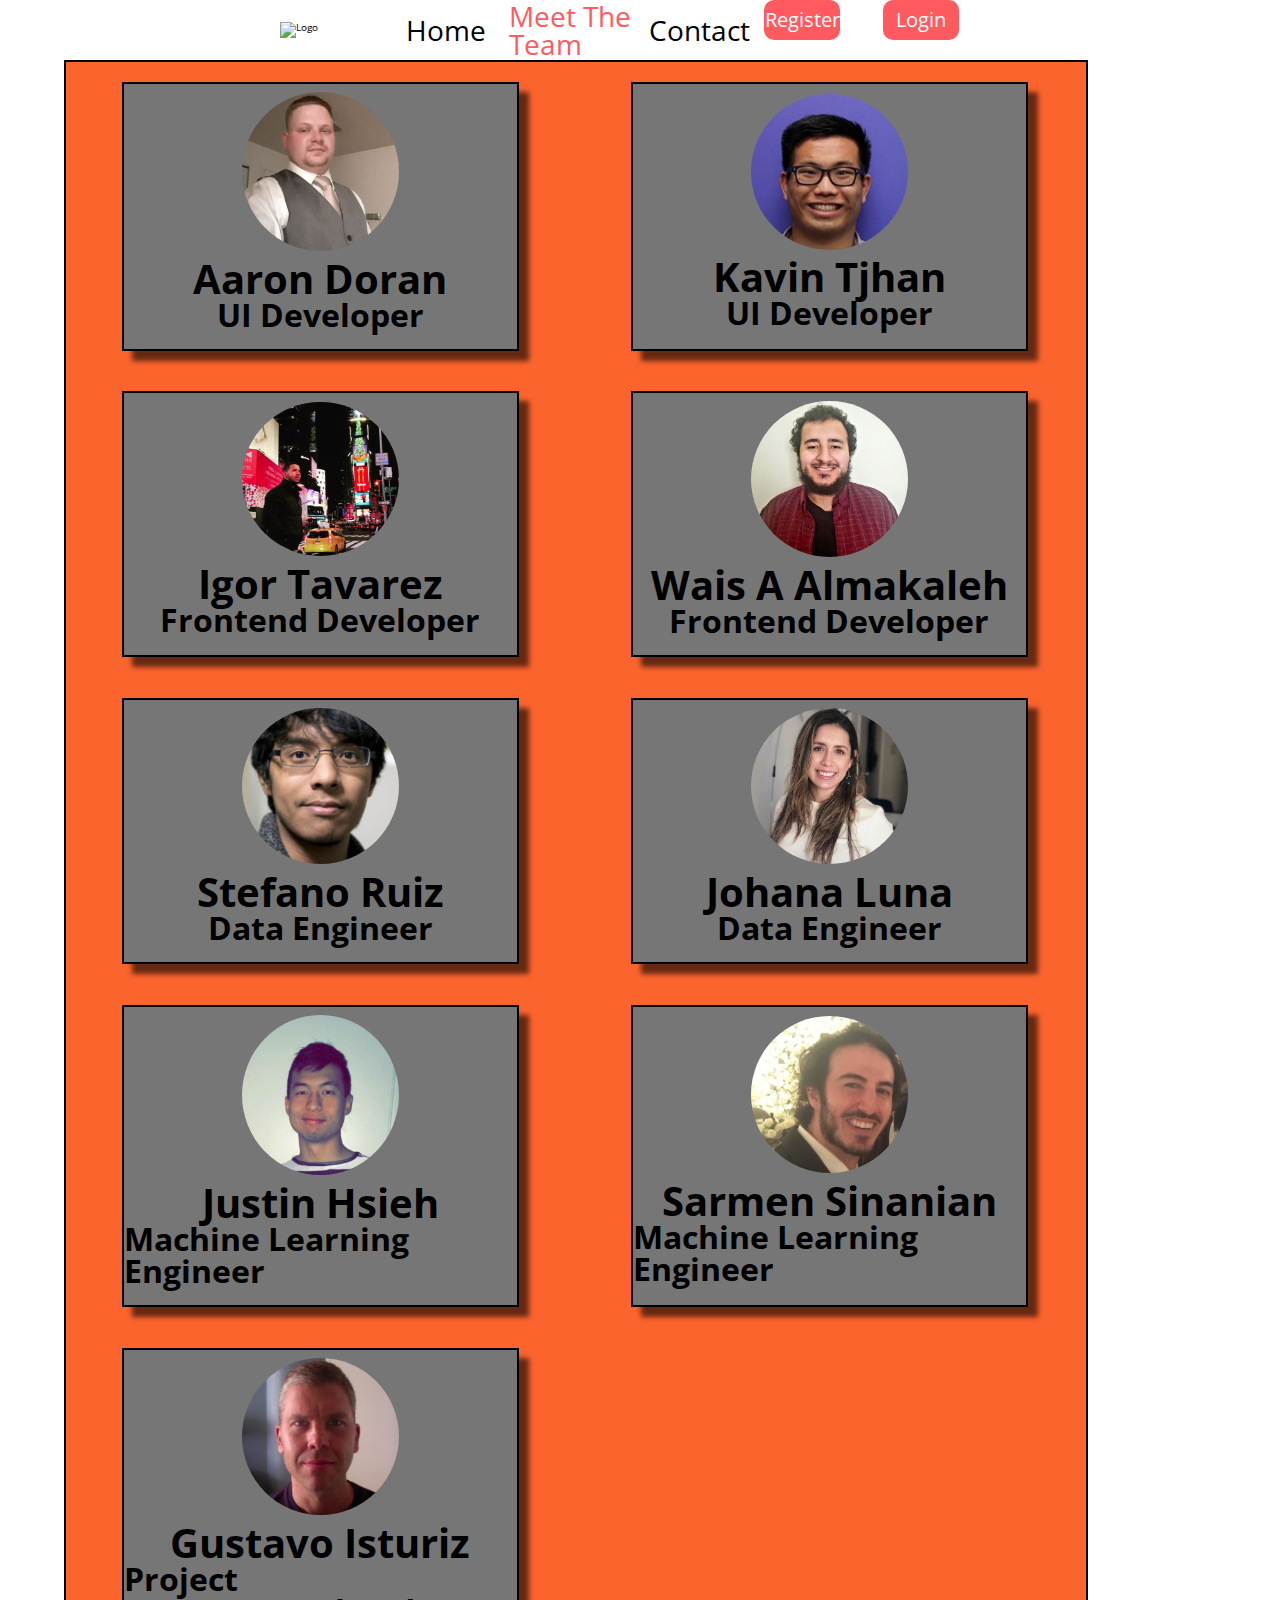
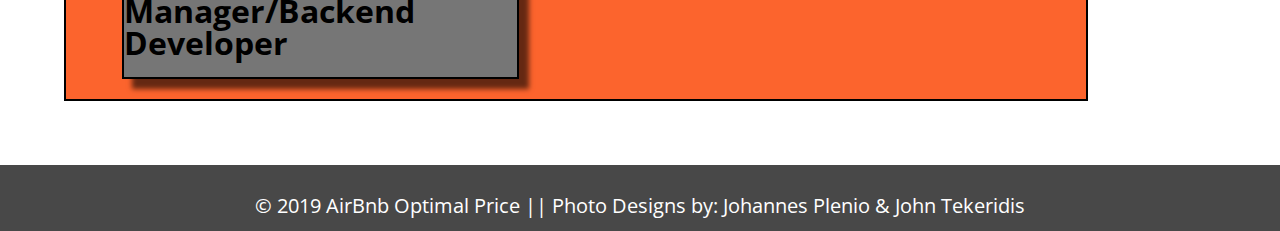
==== commit 93e39680: "Updated css file path for github pages" ====
--- a/about.html
+++ b/about.html
@@ -8,11 +8,12 @@
       src="https://kit.fontawesome.com/daae417bf2.js"
       crossorigin="anonymous"
     ></script>
+    <link href="https://fonts.googleapis.com/css?family=Open+Sans:400,700&display=swap" rel="stylesheet">
     <link
       href="https://fonts.googleapis.com/css?family=Cinzel|Raleway&display=swap"
       rel="stylesheet"
     />
-    <link rel="stylesheet" href="/css/index.css" />
+    <link rel="stylesheet" href="css/index.css" />
     <title>Meet The Team</title>
   </head>
   <body>
@@ -25,8 +26,8 @@
         <a href=".">Home</a>
         <a class="active" href="about.html">Meet The Team</a>
         <a href=".contact">Contact</a>
-        <button class="register">Register</button>
-        <button class="login">Login</button>
+        <a class="register" href="https://frontend.ivantavarez2.now.sh/registration">Register</a>
+        <a class="login" href="https://frontend.ivantavarez2.now.sh/login">Login</a>
       </nav>
     </section>
     <section class="team">
--- a/css/index.css
+++ b/css/index.css
@@ -134,14 +134,16 @@
 }
 html,
 body {
-  font-family: 'Cinzel', serif;
+  font-family: 'Open Sans', sans-serif;
+  font-weight: 400;
 }
 h1,
 h2,
 h3,
 h4,
 h5 {
-  font-family: 'Raleway', sans-serif;
+  font-family: 'Open Sans', sans-serif;
+  font-weight: 700;
 }
 h1 {
   font-size: 4rem;
@@ -227,30 +229,37 @@
 .heading .topNav .active {
   color: #ff5a5f;
 }
-.heading .topNav button {
-  display: block;
+.heading .topNav .register,
+.heading .topNav .login {
+  display: inline-block;
   background-color: #ff5a5f;
   margin: 0 1px 20px;
   cursor: pointer;
-  width: 15%;
-  height: 45px;
-  font-size: 2rem;
+  width: 10%;
+  height: 40px;
+  line-height: 2;
+  font-size: 2rem;
+  text-align: center;
   border-radius: 10px;
   color: #fff;
 }
-.heading .topNav button:hover {
-  display: block;
+.heading .topNav .register:hover,
+.heading .topNav .login:hover {
+  display: inline-block;
   background-color: #00a699;
   margin: 0 1px 20px;
   cursor: pointer;
-  width: 15%;
-  height: 45px;
-  font-size: 2rem;
+  width: 10%;
+  height: 40px;
+  line-height: 2;
+  font-size: 2rem;
+  text-align: center;
   border-radius: 10px;
   color: #000;
 }
 @media (max-width: 500px) {
-  .heading .topNav button {
+  .heading .topNav .register,
+  .heading .topNav .login {
     width: 30%;
   }
 }
@@ -325,30 +334,37 @@
 .headingAbout .topNavAbout .active {
   color: #ff5a5f;
 }
-.headingAbout .topNavAbout button {
-  display: block;
+.headingAbout .topNavAbout .register,
+.headingAbout .topNavAbout .login {
+  display: inline-block;
   background-color: #ff5a5f;
   margin: 0 1px 20px;
   cursor: pointer;
   width: 15%;
-  height: 45px;
-  font-size: 2rem;
+  height: 40px;
+  line-height: 2;
+  font-size: 2rem;
+  text-align: center;
   border-radius: 10px;
   color: #fff;
 }
-.headingAbout .topNavAbout button:hover {
-  display: block;
+.headingAbout .topNavAbout .register:hover,
+.headingAbout .topNavAbout .login:hover {
+  display: inline-block;
   background-color: #00a699;
   margin: 0 1px 20px;
   cursor: pointer;
   width: 15%;
-  height: 45px;
-  font-size: 2rem;
+  height: 40px;
+  line-height: 2;
+  font-size: 2rem;
+  text-align: center;
   border-radius: 10px;
   color: #000;
 }
 @media (max-width: 500px) {
-  .headingAbout .topNavAbout button {
+  .headingAbout .topNavAbout .register,
+  .headingAbout .topNavAbout .login {
     width: 50%;
   }
 }
@@ -421,28 +437,34 @@
     font-size: 1.4rem;
   }
 }
-.bgImg button {
+.bgImg a {
   z-index: 100;
-  display: block;
+  display: inline-block;
   background-color: #ff5a5f;
   margin: 0 1px 20px;
   cursor: pointer;
   width: 40%;
-  height: 45px;
-  font-size: 2rem;
+  height: 40px;
+  line-height: 2;
+  font-size: 2rem;
+  text-align: center;
   border-radius: 10px;
   color: #fff;
-}
-.bgImg button:hover {
-  display: block;
+  text-decoration: none;
+}
+.bgImg a:hover {
+  display: inline-block;
   background-color: #00a699;
   margin: 0 1px 20px;
   cursor: pointer;
   width: 40%;
-  height: 45px;
+  height: 40px;
+  line-height: 2;
   font-size: 2rem;
   border-radius: 10px;
   color: #000;
+  text-align: center;
+  text-decoration: none;
 }
 .searchBar {
   width: 80vw;
@@ -492,13 +514,15 @@
   width: 100%;
 }
 .searchBar button {
-  display: block;
+  display: inline-block;
   background-color: #ff5a5f;
   margin: 0 1px 20px;
   cursor: pointer;
   width: 15%;
-  height: 45px;
-  font-size: 2rem;
+  height: 40px;
+  line-height: 2;
+  font-size: 2rem;
+  text-align: center;
   border-radius: 10px;
   color: #fff;
   margin: 1.5% 2% 0;
@@ -510,13 +534,15 @@
   }
 }
 .searchBar button:hover {
-  display: block;
+  display: inline-block;
   background-color: #00a699;
   margin: 0 1px 20px;
   cursor: pointer;
   width: 15%;
-  height: 45px;
-  font-size: 2rem;
+  height: 40px;
+  line-height: 2;
+  font-size: 2rem;
+  text-align: center;
   border-radius: 10px;
   color: #000;
   margin: 1.5% 2% 0;
@@ -587,6 +613,10 @@
   border-bottom: 2px solid #000;
   flex-wrap: wrap;
 }
+.testimonial h2 {
+  margin: 2% auto;
+  font-size: 4.2rem;
+}
 @media (max-width: 500px) {
   .testimonial {
     width: 90vw;
@@ -693,6 +723,7 @@
 @media (max-width: 500px) {
   .testimonial .three img {
     width: 30%;
+    margin-right: 5%;
   }
 }
 .testimonial .three h2 {
@@ -705,7 +736,7 @@
   .testimonial .three h2 {
     font-size: 2.8rem;
     margin-top: -15%;
-    margin-left: 32%;
+    margin-left: 31%;
   }
 }
 .testimonial .three p {
@@ -718,7 +749,7 @@
     width: 90%;
     font-size: 1.6rem;
     width: 75%;
-    margin-left: 32%;
+    margin-left: 31%;
   }
 }
 .testimonial img {
@@ -739,7 +770,7 @@
   color: #ff5a5f;
 }
 .team {
-  width: 90vw;
+  width: 80vw;
   display: flex;
   flex-wrap: wrap;
   margin: 0 5% 5%;
@@ -755,21 +786,30 @@
   }
 }
 .team div {
-  width: 43vw;
+  width: 31vw;
   display: flex;
   flex-direction: column;
-  border-bottom: 2px solid #000;
-  margin: 2% auto;
+  justify-content: center;
+  align-items: center;
+  box-shadow: 10px 10px 5px rgba(0, 0, 0, 0.6);
+  transition: 200ms ease-out;
+  background-color: #767676;
+  border: 2px solid #000;
+  margin: 2% 5.5%;
+}
+.team div:hover {
+  box-shadow: 10px 10px 5px #00a699;
 }
 @media (max-width: 500px) {
   .team div {
-    width: 50vw;
+    width: 75vw;
     display: flex;
   }
 }
 .team div img {
   width: 40%;
   margin: 2% 1% 2%;
+  border-radius: 50%;
 }
 @media (max-width: 500px) {
   .team div img {
